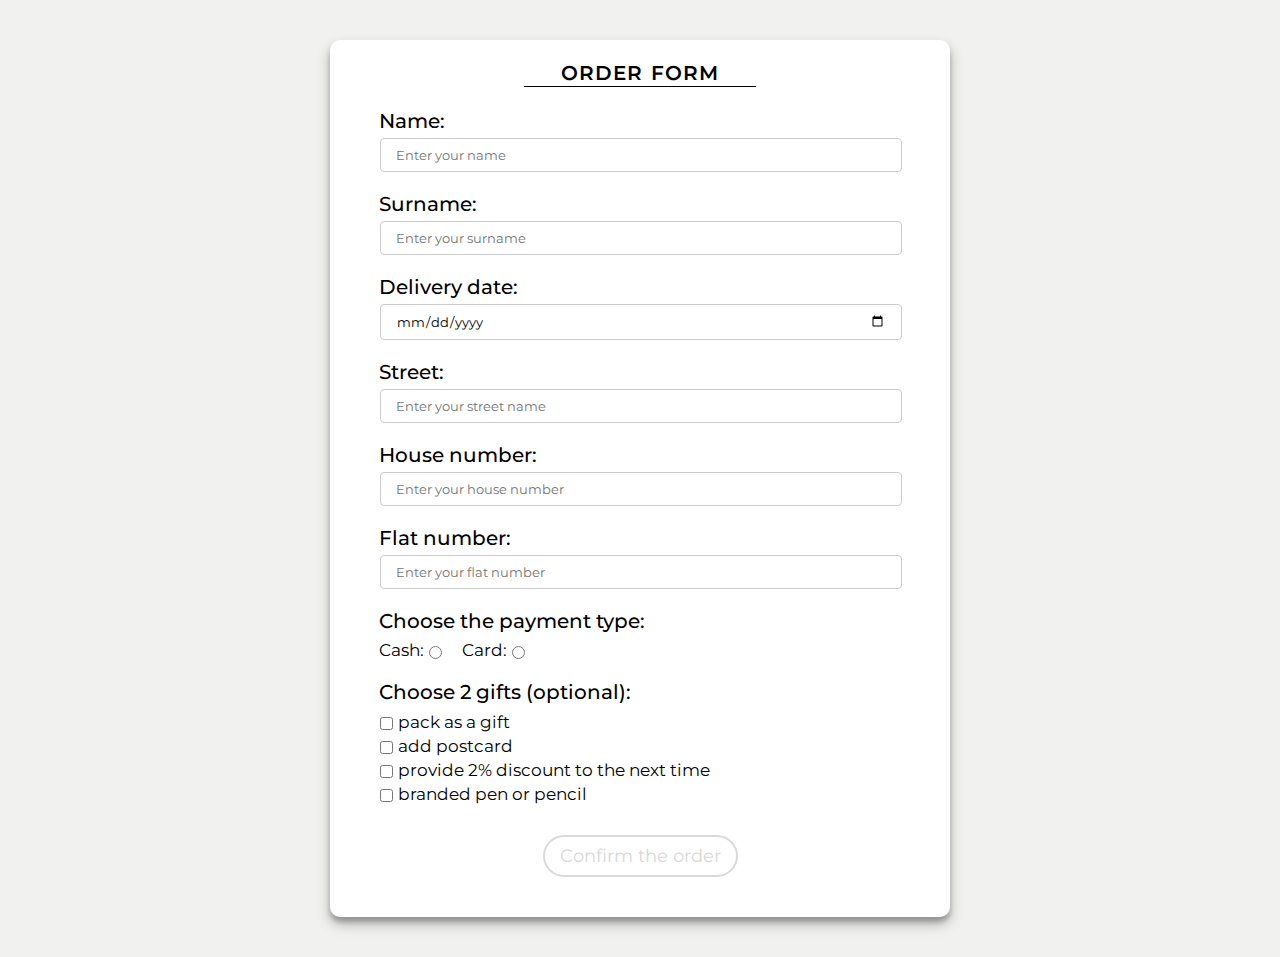
==== form.html @ 3a7d6ad4 "feat: add basic page layout for form-order page" ====
<!DOCTYPE html>
<html lang="en">
<head>
    <meta charset="UTF-8">
    <meta http-equiv="X-UA-Compatible" content="IE=edge">
    <meta name="viewport" content="width=device-width, initial-scale=1.0">
    <link rel="stylesheet" href="form-styles.css">
    <link href="https://fonts.googleapis.com/css2?family=Montserrat:wght@300;400;500;600;700&family=Quicksand:wght@300;400;700&display=swap" rel="stylesheet">
    <title>Form-Order</title>
</head>
<body>
    <div class="container">
        <form action="" class="form" id="formOrder" name="form-order">
            <h1 class="form__title">Order form</h1>
            <div class="form__item">
                <label for="name">Name:</label>
                <input type="text" id="name" name="name" placeholder="Enter your name" required>
            </div>
            <div class="form__item">
                <label for="surname">Surname:</label>
                <input type="text" id="surname" name="surname" placeholder="Enter your surname" required>
            </div>
            <div class="form__item">
                <label for="date">Delivery date:</label>
                <input type="date" id="date" name="date" required>
            </div>
            <div class="form__item">
                <label for="street">Street:</label>
                <input type="text" id="street" name="street" placeholder="Enter your street name" required>
            </div>
            <div class="form__item">
                <label for="house-number">House number:</label>
                <input type="number" id="houseNumber" name="house-number" placeholder="Enter your house number" required>
            </div>
            <div class="form__item">
                <label for="flat-number">Flat number:</label>
                <input type="text" id="flatNumber" name="flat-number" placeholder="Enter your flat number" required>
            </div>
            <div class="form__item">
                <label for="payment-type">Choose the payment type:</label>
                <div class="form__payment">
                    <div class="form__payment-option">
                        <label for="cash">Cash:</label>
                        <input type="radio" id="cash" value="cash" name="payment-type">
                    </div>
                    <div class="form__payment-option">
                        <label for="card">Card:</label>
                        <input type="radio" id="card" value="card" name="payment-type">
                    </div>
                </div>
            </div>
            <div class="form__item">
                <label for="gifts">Choose 2 gifts (optional):</label>
                <div class="form__gifts">
                    <div class="form__gift-box">
                        <div class="form__gift-option">
                            <input type="checkbox" id="pack" value="pack" name="gifts">
                            <label for="pack">pack as a gift</label>
                        </div>
                    </div>
                    <div class="form__gift-box">
                        <div class="form__gift-option">
                            <input type="checkbox" id="postcard" value="postcard" name="gifts">
                            <label for="postcard">add postcard</label>
                        </div>
                    </div>
                    <div class="form__gift-box">
                        <div class="form__gift-option">
                            <input type="checkbox" id="discount" value="discount" name="gifts">
                            <label for="discount">provide 2% discount to the next time</label>
                        </div>
                    </div>
                    <div class="form__gift-box">
                        <div class="form__gift-option">
                            <input type="checkbox" id="pen" value="pen" name="gifts">
                            <label for="pen">branded pen or pencil</label>
                        </div>
                    </div>
                </div>
            </div>
            <input class="disabled_btn" type="submit" value="Confirm the order" disabled>
        </form>
    </div>
</body>
</html>
---- form-styles.css ----
/* Standart Reset Styles */

*, *:before, *:after {
    box-sizing: border-box;
    margin: 0;
    padding: 0;
}

html {
    font-size: 10px;
}

h1, h2, h3, h4, h5, h6 {
    margin: 0;
    padding: 0;
    line-height: 1.3;
    font-weight: 500;
}

p {
    margin: 0 0 1rem;
    line-height: 1.6;
}

body{
    margin: 0;
    background-color: #f1f1ef;
    font-family: 'Montserrat', sans-serif;
}

/* Grid */

.container {
    max-width: 700px;
    margin: 0 auto;
    padding: 0 40px;
}

.form {
    display: flex;
    flex-direction: column;
    align-items: center;

    width: 100%;
    margin-top: 4rem;
    margin-bottom: 4rem;
    padding: 2rem;
    background-color: #fff;
    border-radius: 1rem;
    box-shadow: 0 7px 14px rgba(0,0,0,0.25), 0 5px 5px rgba(0,0,0,0.22);
}

.form__title {
    width: 40%;
    margin: 0 auto;
    margin-bottom: 1.7rem;
    text-align: center;
    text-transform: uppercase;
    font-weight: 600;
    letter-spacing: 0.06em;
    border-bottom: 1px solid #000;
}

.form__item {
    width: 90%;
    margin: 0.5rem;
    margin-bottom: 1.5rem;
    font-size: 2rem;
    text-align: left;
}

.form__item:nth-last-child(-n+2) {
    margin-bottom: 3rem;
}

.form__item label {
    display: block;
    font-weight: 500;
    margin-bottom: 0.5rem;
}

.form__item input {
    display: inline-block;
    width: 100%;
    margin-left: 1px;
    padding: 0.8rem 1.5rem;
    font-family: 'Montserrat', sans-serif;
    border: 1px solid #ccc;
    border-radius: 4px;
}

.form__payment {
    display: flex;
    align-items: center;
}

.form__payment-option {
    display: flex;
    align-items: center;
    margin-right: 2rem;
    cursor: pointer;
}

.form__payment-option label[for="cash"], .form__payment-option label[for="card"] {
    display: inline-block;
    font-size: 1.7rem;
    font-weight: 400;
    margin-bottom: 0;
    cursor: pointer;
}

.form__payment-option input[type="radio"] {
    position: relative;
    bottom: -2px;
    display: inline-block;
    width: auto;
    margin-left: 0.5rem;
    padding: 0;
    font-family: 'Montserrat', sans-serif;
    cursor: pointer;
}

.form__payment {
    margin-top: 0.7rem;
}

.form__gifts {
    display: flex;
    flex-direction: column;
}

.form__gift-box {
    display: flex;
    align-items: center;
    width: auto;
}

.form__gift-option {
    cursor: pointer;
}

.form__gift-option input {
    display: inline-block;
    position: relative;
    bottom: -2px;
    width: auto;
    cursor: pointer;
}

.form__gift-option label {
    display: inline-block;
    margin-bottom: 0;
    font-size: 1.7rem;
    font-weight: 400;
    cursor: pointer;
}

input[type="submit"] {
    margin-bottom: 2rem;
    font-family: 'Montserrat', sans-serif;
    font-size: 1.8rem;
    color: #000;
    padding: 0.8rem 1.5rem;
    background-color: transparent;
    border: 2px solid #90AFC5;
    border-radius: 3rem;
    cursor: pointer;
}

.disabled_btn {
    color: #827d7d !important;
    border-color: #8b8686 !important;
    opacity: 0.3;
    cursor: default !important;
}
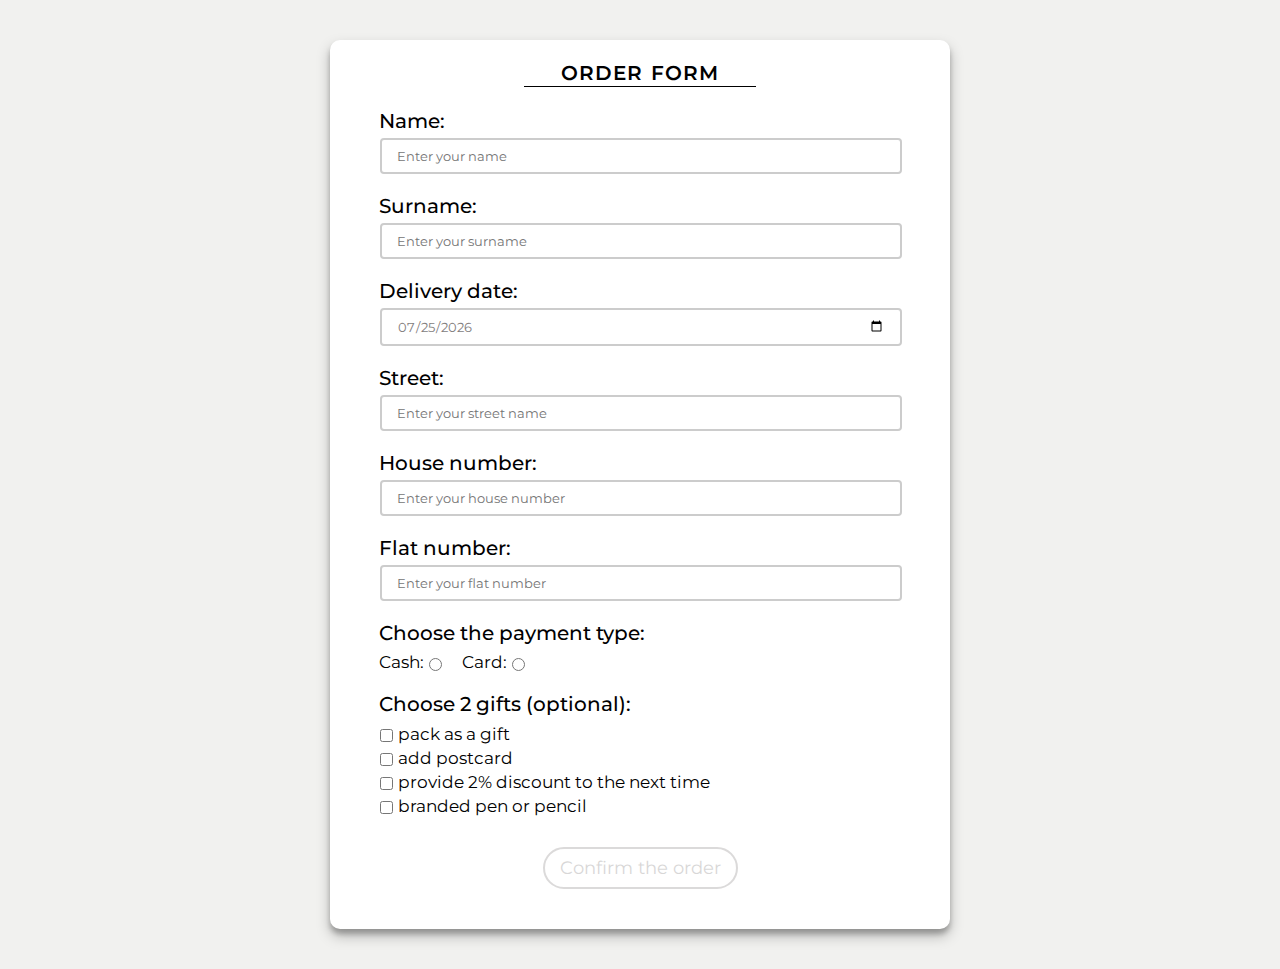
==== commit a659d702: "feat: add field validation and modal window for form-order page" ====
--- a/form.html
+++ b/form.html
@@ -10,42 +10,47 @@
 </head>
 <body>
     <div class="container">
-        <form action="" class="form" id="formOrder" name="form-order">
+        <form action="" class="form" id="formOrder" name="formOrder">
             <h1 class="form__title">Order form</h1>
             <div class="form__item">
                 <label for="name">Name:</label>
-                <input type="text" id="name" name="name" placeholder="Enter your name" required>
+                <input class="required" type="text" id="name" name="name" pattern="[A-Za-zА-Яа-яЁё]{4,}" title="The length name must be not less than 4 symbols, letters only, without spaces" placeholder="Enter your name" required>
+                <div class="error error__name" hidden>The length name must be not less than 4 symbols, letters only, without spaces</div>
             </div>
             <div class="form__item">
                 <label for="surname">Surname:</label>
-                <input type="text" id="surname" name="surname" placeholder="Enter your surname" required>
+                <input class="required" type="text" id="surname" name="surname" pattern="[A-Za-zА-Яа-яЁё]{5,}" title="The length name must be not less than 5 symbols, letters only, without spaces" placeholder="Enter your surname" required>
+                <div class="error error__surname" hidden>The length surname must be not less than 5 symbols, letters only, without spaces</div>
             </div>
             <div class="form__item">
                 <label for="date">Delivery date:</label>
-                <input type="date" id="date" name="date" required>
+                <input class="required" type="date" id="date" name="date" required>
             </div>
             <div class="form__item">
                 <label for="street">Street:</label>
-                <input type="text" id="street" name="street" placeholder="Enter your street name" required>
+                <input class="required" type="text" id="street" name="street" pattern="[A-Za-zА-Яа-яЁё0-9\s\\,\\.]{5,}" title="The length name must be not less than 5 symbols" placeholder="Enter your street name" required>
+                <div class="error error__street" hidden>The length street name must be not less than 5 symbols</div>
             </div>
             <div class="form__item">
                 <label for="house-number">House number:</label>
-                <input type="number" id="houseNumber" name="house-number" placeholder="Enter your house number" required>
+                <input class="required" type="text" inputmode="numeric" pattern="^[ 0-9]+$" title="Positive integer numbers only" id="houseNumber" name="house-number" placeholder="Enter your house number" required>
+                <div class="error error__house-number" hidden>Positive integer numbers only</div>
             </div>
             <div class="form__item">
                 <label for="flat-number">Flat number:</label>
-                <input type="text" id="flatNumber" name="flat-number" placeholder="Enter your flat number" required>
+                <input class="required" type="text" inputmode="numeric" pattern="^([1-9]{1,}[0-9]{0,}?[-]?[0-9]{0,})?$" title="Positive integer numbers only" id="flatNumber" name="flat-number" placeholder="Enter your flat number" required>
+                <div class="error error__flat-number" hidden>Positive integer numbers only. The flat number shouldn't start with minus/dash symbol</div>
             </div>
             <div class="form__item">
                 <label for="payment-type">Choose the payment type:</label>
                 <div class="form__payment">
                     <div class="form__payment-option">
                         <label for="cash">Cash:</label>
-                        <input type="radio" id="cash" value="cash" name="payment-type">
+                        <input type="radio" id="cash" name="payment-type">
                     </div>
                     <div class="form__payment-option">
                         <label for="card">Card:</label>
-                        <input type="radio" id="card" value="card" name="payment-type">
+                        <input type="radio" id="card" name="payment-type" required>
                     </div>
                 </div>
             </div>
@@ -77,9 +82,30 @@
                         </div>
                     </div>
                 </div>
+                <div class="error error__gifts" hidden></div>
             </div>
-            <input class="disabled_btn" type="submit" value="Confirm the order" disabled>
+            <input class="disabled_btn" type="submit" value="Confirm the order">
         </form>
     </div>
+
+    <!-- Mask -->
+    <div class="mask" hidden></div>
+
+    <!-- Modal -->
+    <div class="modal" hidden>
+        <div class="modal__inner">
+            <div class="modal__info">
+                <h3 class="modal__title">The order created!</h3>
+                <h4 class="modal__address">Address: </h4>
+                <h4 class="modal__customer">Customer: </h4>
+                <h4 class="modal__date">Date: </h4>
+                <div class="modal__list-books">Ordered books: </div>
+                <div class="modal__total-sum"></div>
+            </div>
+        </div>
+        <div class="modal__cross"></div>
+    </div>
+
+    <script type="module" src="form.js"></script>
 </body>
 </html>--- a/form-styles.css
+++ b/form-styles.css
@@ -62,6 +62,7 @@
 }
 
 .form__item {
+    position: relative;
     width: 90%;
     margin: 0.5rem;
     margin-bottom: 1.5rem;
@@ -85,8 +86,12 @@
     margin-left: 1px;
     padding: 0.8rem 1.5rem;
     font-family: 'Montserrat', sans-serif;
-    border: 1px solid #ccc;
+    border: 2px solid #ccc;
     border-radius: 4px;
+}
+
+input[type="date"] {
+    color: #827d7d;
 }
 
 .form__payment {
@@ -166,6 +171,8 @@
     border-radius: 3rem;
     cursor: pointer;
 }
+
+/* Disabled */
 
 .disabled_btn {
     color: #827d7d !important;
@@ -173,3 +180,192 @@
     opacity: 0.3;
     cursor: default !important;
 }
+
+/* Invalid */
+
+.invalid {
+    border: 2px solid red !important;
+}
+
+/* Error */
+
+.error {
+    position: absolute;
+    bottom: -4.2rem;
+    left: 4px;
+
+    width: 100%;
+    height: 4rem;
+
+    font-size: 1.2rem;
+    color: #8b8686;
+
+}
+
+.error__flat-number {
+    font-size: 1.15rem;
+}
+
+/* Mask */
+
+.mask {
+    width: 100%;
+    height: 100%;
+
+    background: rgba(41, 41, 41, 0.6);
+
+    position: fixed;
+    top: 0;
+    left: 0;
+    z-index: 100;
+}
+
+/* Modal */
+
+.modal {
+    position: relative;
+    background: #FAFAFA;
+    border-radius: 0.9rem;
+    width: 60rem;
+    height: 59rem;
+
+    position: fixed;
+    top: 50%;
+    left: 50%;
+    transform: translate(-50%, -50%);
+    z-index: 200;
+}
+
+.modal__inner {
+    width: 100%;
+}
+
+.modal__info {
+    padding-left: 3rem;
+    padding-top: 2rem;
+    padding-bottom: 2rem;
+    padding-right: 2rem;
+}
+
+.modal__title {
+    width: 60%;
+    margin: 0 auto;
+    margin-bottom: 3rem;
+    font-size: 3rem;
+    line-height: 1.3;
+    letter-spacing: 0.06em;
+    color: #000;
+    text-transform: uppercase;
+    text-align: center;
+    border-bottom: 1px solid #000;
+}
+
+.modal__address, .modal__customer, .modal__date {
+    margin-top: 1rem;
+    font-size: 2rem;
+    line-height: 1.15;
+    letter-spacing: 0.06em;
+    color: #000;
+}
+
+.modal__address span, .modal__customer span, .modal__date span {
+    font-weight: 300;
+    font-size: 1.8rem;
+}
+
+.modal__list-books {
+    display: block;
+    width: 100%;
+    height: 30re;
+    font-size: 2rem;
+    font-weight: 500;
+    margin-top: 1rem;
+    margin-bottom: 1rem;
+    color: #000;
+
+    overflow-y: auto;
+    overflow-x: hidden;
+}
+
+.modal__list-books span {
+    display: block;
+    font-size: 1.8rem;
+    font-weight: 300;
+}
+
+.modal__total-sum {
+    margin-top: 2rem;
+    text-align: center;
+    font-size: 2rem;
+    font-weight: 500;
+}
+
+
+
+.modal__point {
+    font-family: Georgia, "Gelasio", serif;
+    font-weight: 400;
+    font-size: 1.5rem;
+    line-height: 1.1;
+    letter-spacing: 0.06em;
+    color: #000;
+    margin-bottom: 1.1rem;
+}
+
+.modal__point::marker {
+    color: #F1CDB3;
+}
+
+.modal__point span {
+    font-size: 1.5rem;
+}
+
+.modal__point span.bold {
+    font-weight: 700;
+    font-size: 1.5rem;
+}
+
+.modal__cross {
+    position: absolute;
+    top: -5.15rem;
+    right: -4.2rem;
+
+    width: 5.2rem;
+    height: 5.2rem;
+    border: 0.2rem solid #F1CDB3;
+    border-radius: 50%;
+
+    transition: all ease 0.3s;
+}
+
+.modal__cross:hover {
+    cursor: pointer;
+    background-color: #FDDCC4;
+    border-color: #FDDCC4;
+}
+
+.hover {
+    background-color: #FDDCC4;
+    border-color: #FDDCC4;
+}
+
+.modal__cross::before, .modal__cross::after{
+    content: '';
+    position: absolute;
+    top: 50%;
+    left: 50%;
+
+    border-radius: 2px;
+
+    width: 1.7rem;
+    height: 0.2rem;
+    background-color: #000;
+}
+
+.modal__cross::before {
+    transform: translate(-50%, -50%) rotate(45deg);
+}
+
+.modal__cross::after {
+    transform: translate(-50%, -50%) rotate(-45deg);
+}
